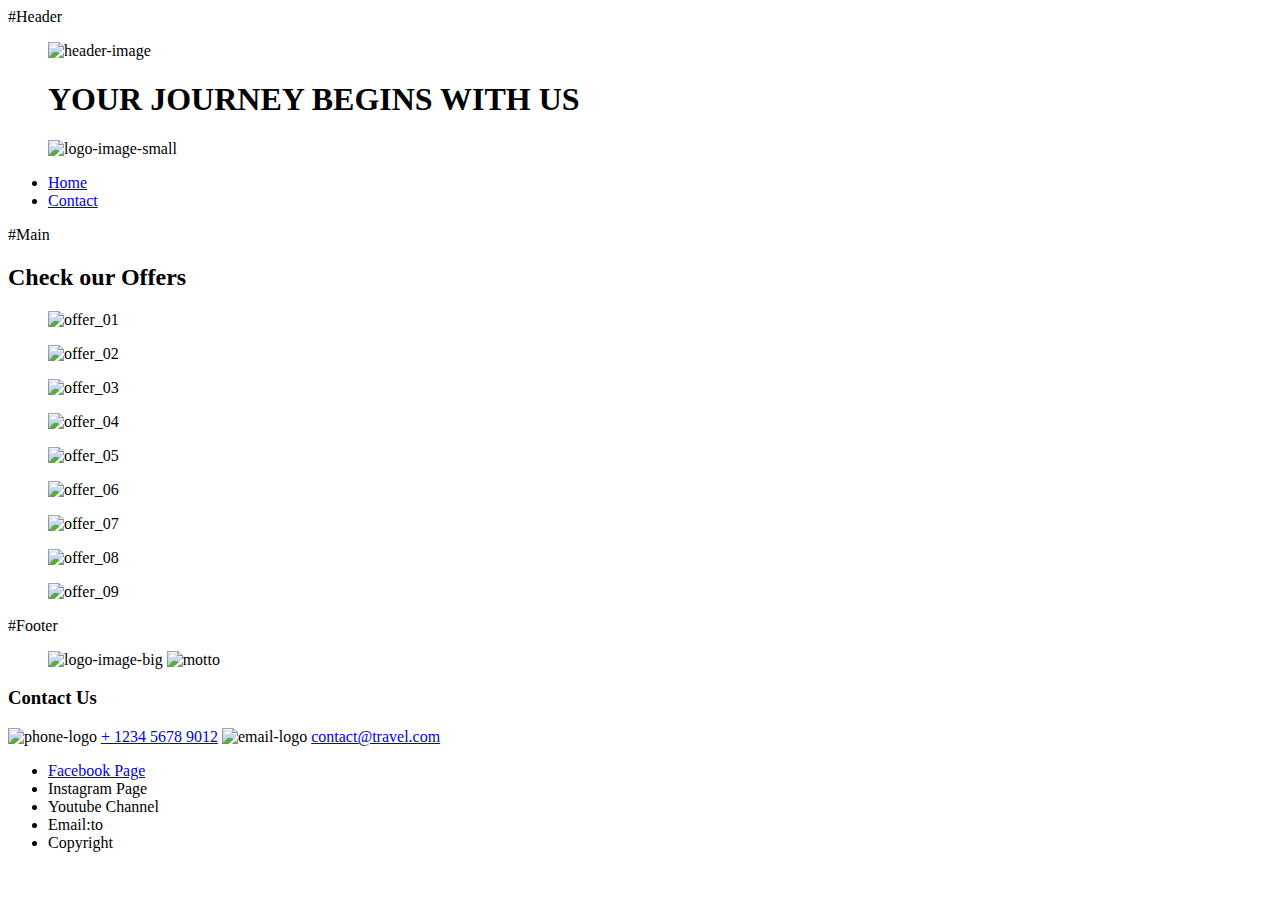
==== index.html @ ed74f6ee "add basic structure on index.html" ====
<!DOCTYPE html>

<html lang="en">
    <head>
        <meta charset="UTF-8">
        <meta name="viewport" content="width=device-width, initial-scale=1.0">
        <link rel="stylesheet" href="style.css">
        <title>Transylvanian Resorts</title>
    </head>

    <body>
        <header>
            #Header
            <figure>
                <img src="#" alt="header-image">
                <h1>YOUR JOURNEY BEGINS WITH US</h1>
            </figure>

            <nav>
                <figure>
                    <img src="#" alt="logo-image-small">
                </figure>
                <ul>
                    <li><a href="#">Home</a></li>
                    <li><a href="#">Contact</a></li>
                </ul>
            </nav>
        </header>

        <main>
            #Main
            <section>
                <h2>Check our Offers</h2>
                <figure>
                    <img src="#" alt="offer_01">
                </figure>
                <figure>
                    <img src="#" alt="offer_02">
                </figure>
                <figure>
                    <img src="#" alt="offer_03">
                </figure>
                <figure>
                    <img src="#" alt="offer_04">
                </figure>
                <figure>
                    <img src="#" alt="offer_05">
                </figure>
                <figure>
                    <img src="#" alt="offer_06">
                </figure>
                <figure>
                    <img src="#" alt="offer_07">
                </figure>
                <figure>
                    <img src="#" alt="offer_08">
                </figure>
                <figure>
                    <img src="#" alt="offer_09">
                </figure>
            </section>
        </main>

        <footer>
            #Footer
            <section>
                <figure>
                    <img src="#" alt="logo-image-big">
                    <img src="#" alt="motto">
                </figure>
            </section>

            <section>
                <h3>Contact Us</h3>
                <img src="#" alt="phone-logo">
                <a href="tel:+123456789012">+ 1234 5678 9012</a>
                <img src="#" alt="email-logo">
                <a href="mailto:contact@travel.com">contact@travel.com</a>
            </section>

            <section>
                <nav>
                    <ul>
                        <li><a href="#">Facebook Page</a></li>
                        <li>Instagram Page</li>
                        <li>Youtube Channel</li>
                        <li>Email:to</li>
                        <li>Copyright</li>
                    </ul>
                </nav>
            </section>
        </footer>
    </body>
</html>
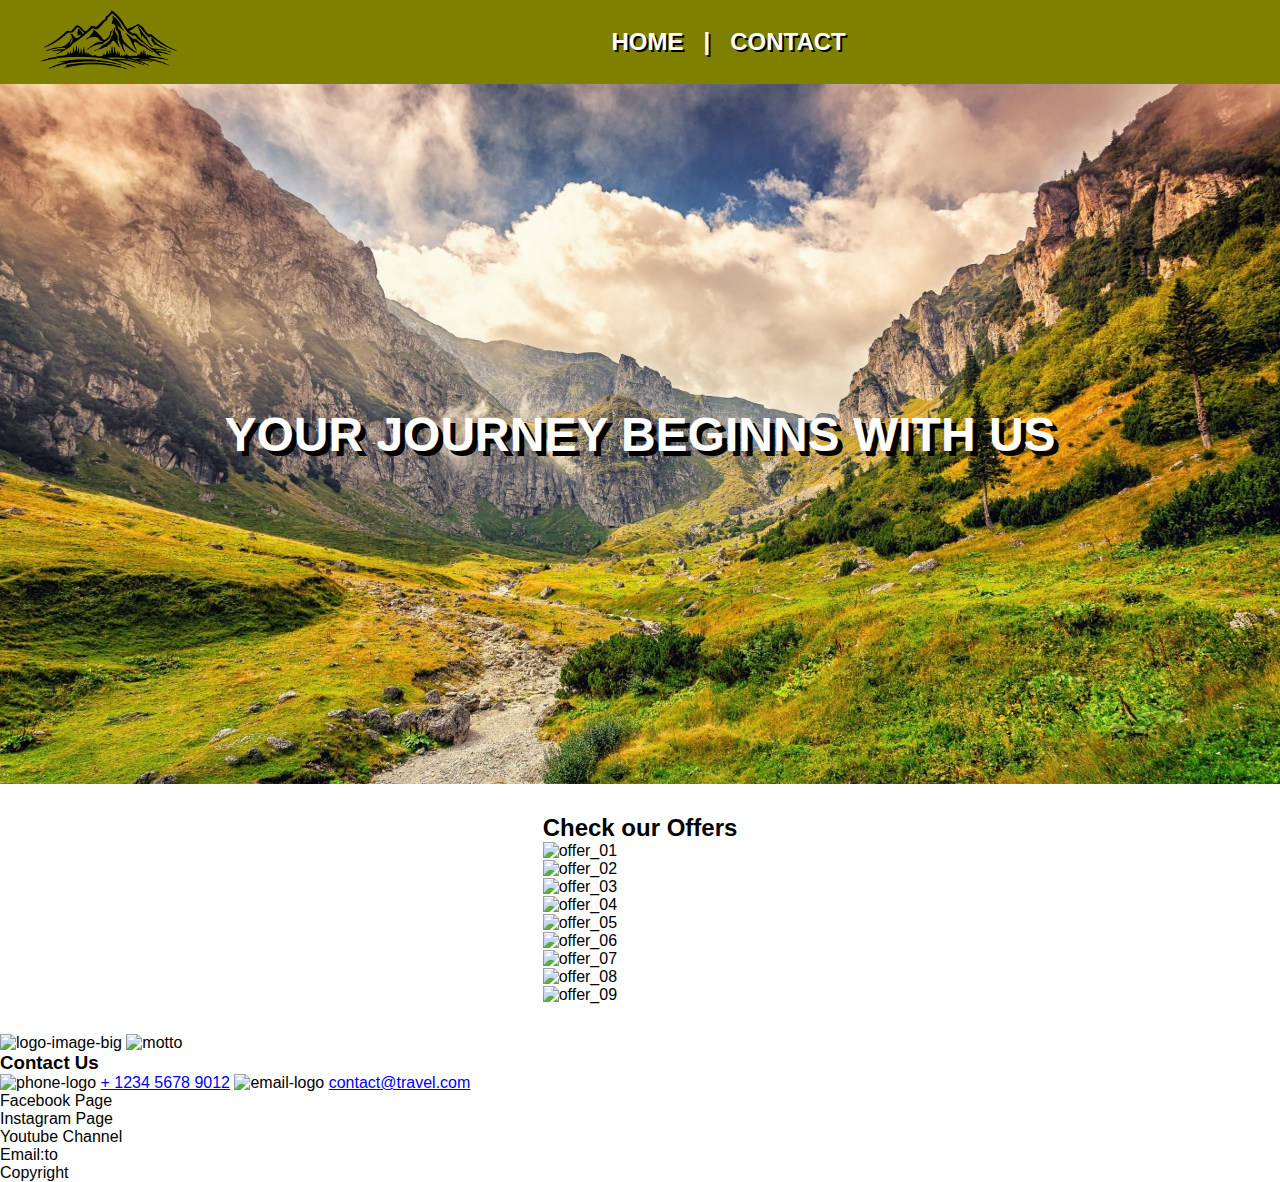
==== commit 7dca9b58: "Add styling for Header (Logo + Navbar + Cover)" ====
--- a/index.html
+++ b/index.html
@@ -9,26 +9,23 @@
     </head>
 
     <body>
-        <header>
-            #Header
-            <figure>
-                <img src="#" alt="header-image">
-                <h1>YOUR JOURNEY BEGINS WITH US</h1>
-            </figure>
-
-            <nav>
-                <figure>
-                    <img src="#" alt="logo-image-small">
+        <header class="main-header">
+            <nav class="main-nav">
+                <figure class="nav-logo">
+                    <a href="#"><img src="images/logo.png" alt="logo-image-small" class="logo" href="#"></a>
                 </figure>
                 <ul>
                     <li><a href="#">Home</a></li>
+                    <li><a>|</a></li>
                     <li><a href="#">Contact</a></li>
                 </ul>
             </nav>
+            <figure class="cover">
+                <h1 class="motto">Your Journey Beginns with Us</h1>
+            </figure>
         </header>
 
         <main>
-            #Main
             <section>
                 <h2>Check our Offers</h2>
                 <figure>
@@ -62,7 +59,6 @@
         </main>
 
         <footer>
-            #Footer
             <section>
                 <figure>
                     <img src="#" alt="logo-image-big">
@@ -81,7 +77,7 @@
             <section>
                 <nav>
                     <ul>
-                        <li><a href="#">Facebook Page</a></li>
+                        <li>Facebook Page</li>
                         <li>Instagram Page</li>
                         <li>Youtube Channel</li>
                         <li>Email:to</li>
--- a/style.css
+++ b/style.css
@@ -0,0 +1,124 @@
+/* General */
+* {
+    margin: 0;
+    padding: 0;
+    list-style: none;
+    font-family: sans-serif;
+    /* border: 1px solid black;*/
+}
+
+li {
+    list-style: none;
+}
+
+/* Images are now responsive */
+ img {
+	max-width: 100%;
+	height: auto;
+}
+
+/* Header */
+.main-header {
+	display: flex;
+	flex-direction: column;
+	align-content: space-around;
+}
+
+/* Header -> Logo */
+.nav-logo {
+	display: flex;
+	justify-content: flex-start;
+}
+
+.logo {
+	width: 180px;
+	height: 60px;
+}
+
+/* Header -> Nav */
+.main-nav {
+	display: flex;
+	flex-direction: row;
+	justify-content: space-around;
+	align-items: center;
+	flex-wrap: wrap;
+	background-color: olive;
+}
+
+.main-nav ul {
+	display: flex;
+	order: 1;
+	width: 100%;
+	justify-content: center;
+	margin-top: 10px;
+}
+
+.main-nav ul li {
+	margin-left: 10px;
+	margin-right: 10px;
+}
+
+.main-nav ul li a {
+	color: white;
+	text-transform: uppercase;
+	text-decoration: none;
+	font-weight: bold;
+	font-size: 1.5em;
+	text-shadow: 2px 2px black;
+}
+
+/* Header -> Cover Photo with Motto */
+.cover {
+	display: flex;
+	justify-content: center;
+	align-items: center;
+	width: 100%;
+	height: 700px;
+	background-image: url('images/cover.jpg');
+	background-size: cover;
+}
+
+.cover .motto {
+	width: 100%;
+	color: white;
+	text-transform: uppercase;
+	text-decoration: none;
+	font-weight: bold;
+	font-size: 3em;
+	text-shadow: 5px 5px black;
+	text-align: center;
+}
+
+/* Media Screen Header */
+
+@media screen and (min-width: 550px) {
+	.main-nav ul {
+	  width: 100%;
+	  margin-top: 0;
+	}
+
+	.logo {
+		width: auto;
+	}
+
+	.nav-logo {
+		margin-top: 10px;
+		margin-bottom: 10px;
+		margin-left: 40px;
+	}
+
+	.main-nav {
+		justify-content: space-between;
+		flex-wrap: nowrap;
+	}
+}
+
+/* Main */
+main {
+    margin: 30px auto;
+    padding: 0px 40px;
+    max-width: 900px;
+    display: flex;
+    flex-wrap: wrap;
+    justify-content: center;
+}
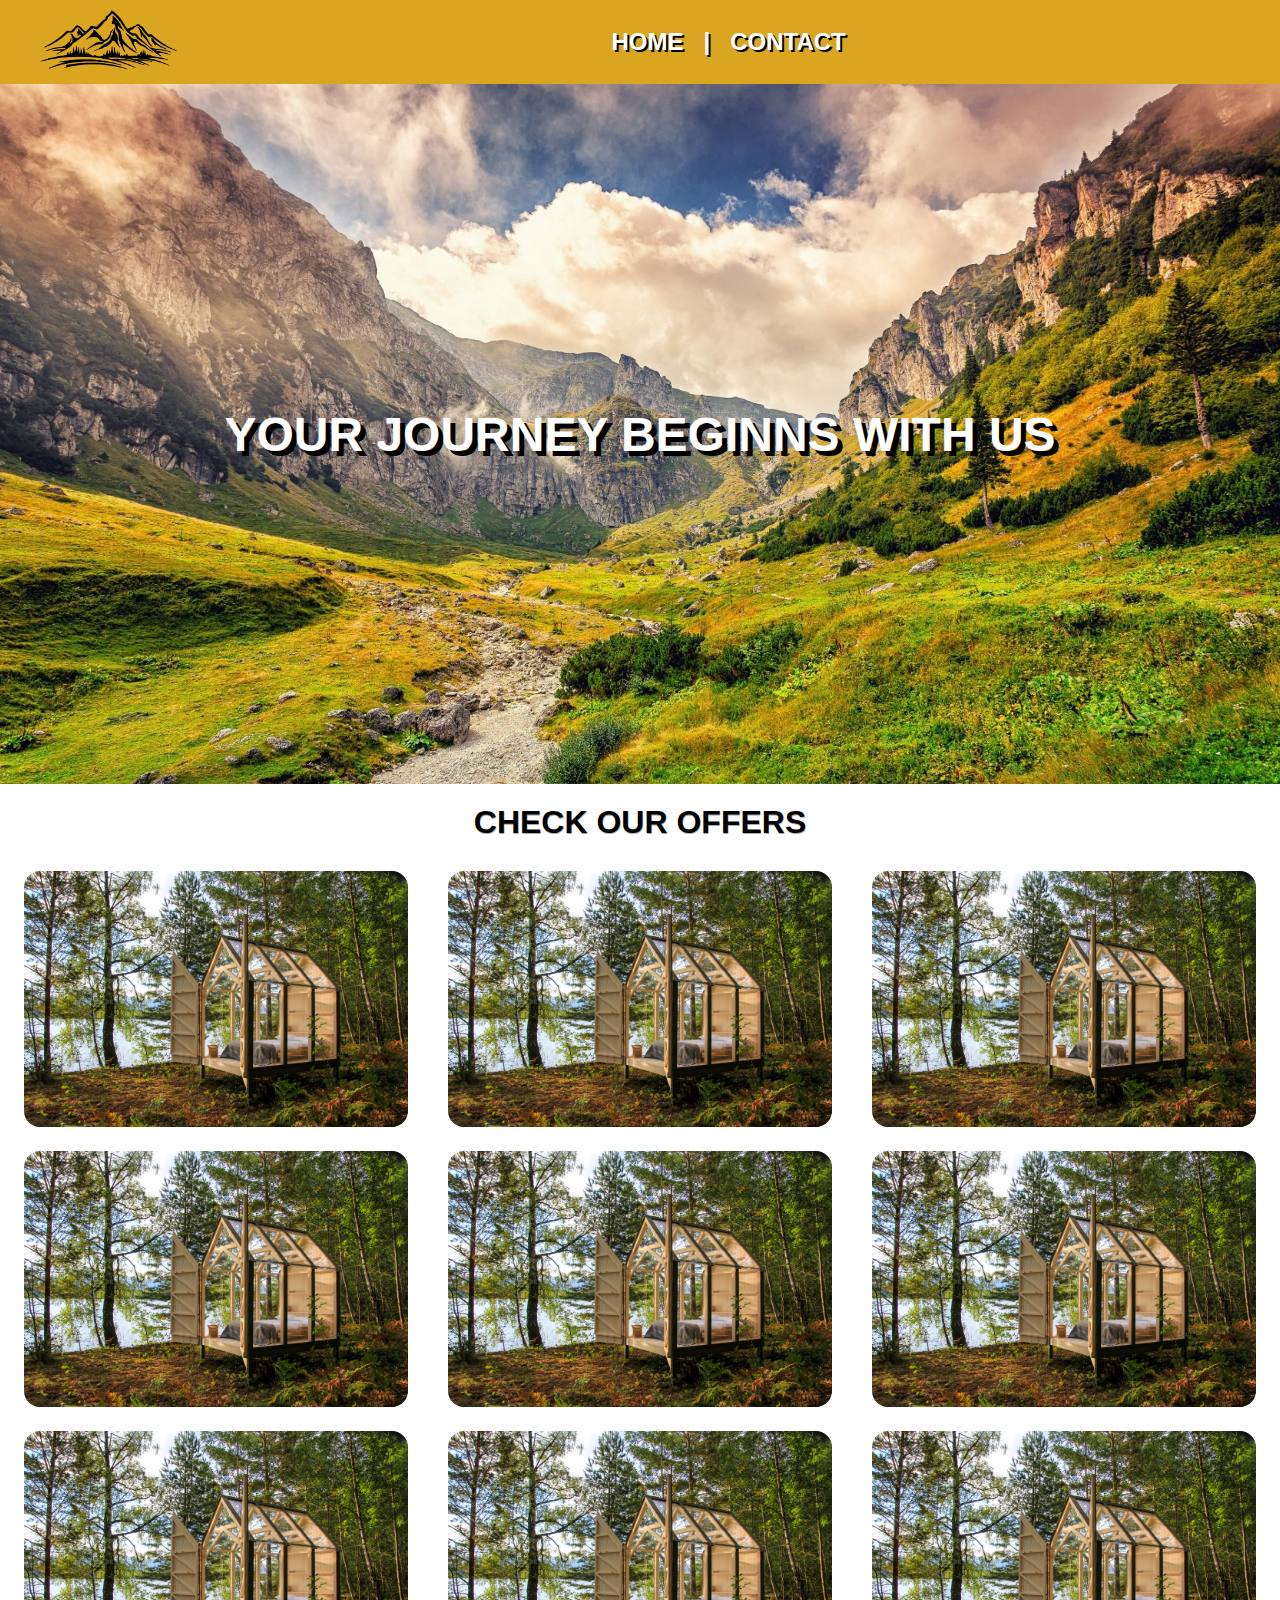
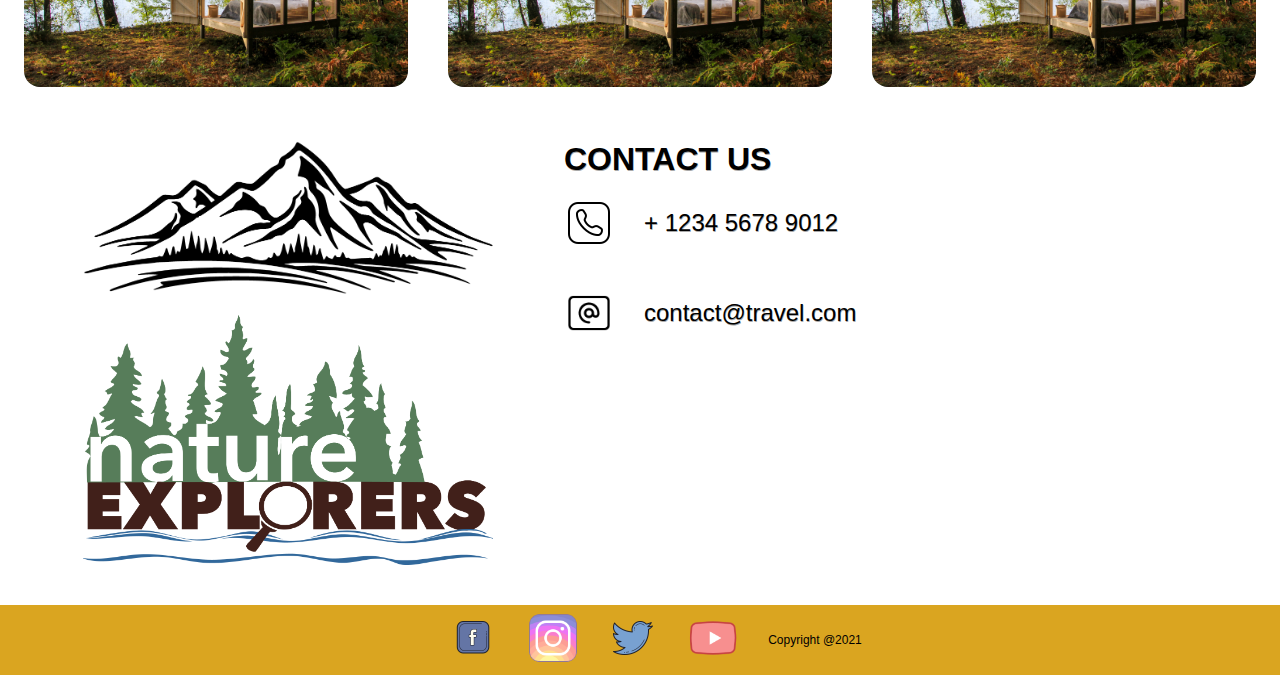
==== commit 3ba5764f: "Add responsive layout for Main + Footer" ====
--- a/index.html
+++ b/index.html
@@ -25,66 +25,67 @@
             </figure>
         </header>
 
-        <main>
-            <section>
-                <h2>Check our Offers</h2>
+        <main class="main-content">
+            <h2>Check our Offers</h2>
+            <section class="main-offers">
                 <figure>
-                    <img src="#" alt="offer_01">
+                    <a href="#"><img src="images/cabin1.jpg" alt="offer_01"></a>
                 </figure>
                 <figure>
-                    <img src="#" alt="offer_02">
+                    <a href="#"><img src="images/cabin1.jpg" alt="offer_02"></a>
                 </figure>
                 <figure>
-                    <img src="#" alt="offer_03">
+                    <a href="#"><img src="images/cabin1.jpg" alt="offer_03"></a>
                 </figure>
                 <figure>
-                    <img src="#" alt="offer_04">
+                    <a href="#"><img src="images/cabin1.jpg" alt="offer_04"></a>
                 </figure>
                 <figure>
-                    <img src="#" alt="offer_05">
+                    <a href="#"><img src="images/cabin1.jpg" alt="offer_05"></a>
                 </figure>
                 <figure>
-                    <img src="#" alt="offer_06">
+                    <a href="#"><img src="images/cabin1.jpg" alt="offer_06"></a>
                 </figure>
                 <figure>
-                    <img src="#" alt="offer_07">
+                    <a href="#"><img src="images/cabin1.jpg" alt="offer_07"></a>
                 </figure>
                 <figure>
-                    <img src="#" alt="offer_08">
+                    <a href="#"><img src="images/cabin1.jpg" alt="offer_08"></a>
                 </figure>
                 <figure>
-                    <img src="#" alt="offer_09">
+                    <a href="#"><img src="images/cabin1.jpg" alt="offer_09"></a>
                 </figure>
             </section>
         </main>
 
-        <footer>
-            <section>
-                <figure>
-                    <img src="#" alt="logo-image-big">
-                    <img src="#" alt="motto">
-                </figure>
+        <footer class="main-footer">
+            <section class="footer-upper-part">
+                <section class="main-logo-motto">
+                    <img src="images/logo.png" alt="logo-image-big">
+                    <img src="images/motto.png" alt="motto">
+                </section>
+
+                <section class="contact-us">
+                    <h2>Contact Us</h2>
+                    <section class="contact-item">
+                        <img src="images/icon-phone.png" alt="phone-logo">
+                        <a href="tel:+123456789012">+ 1234 5678 9012</a>
+                    </section>
+                    <section class="contact-item">
+                        <img src="images/icon-email.png" alt="email-logo" width="50px" height="50px">
+                        <a href="mailto:contact@travel.com">contact@travel.com</a>
+                    </section>
+                </section>
             </section>
-
-            <section>
-                <h3>Contact Us</h3>
-                <img src="#" alt="phone-logo">
-                <a href="tel:+123456789012">+ 1234 5678 9012</a>
-                <img src="#" alt="email-logo">
-                <a href="mailto:contact@travel.com">contact@travel.com</a>
-            </section>
-
-            <section>
-                <nav>
-                    <ul>
-                        <li>Facebook Page</li>
-                        <li>Instagram Page</li>
-                        <li>Youtube Channel</li>
-                        <li>Email:to</li>
-                        <li>Copyright</li>
-                    </ul>
-                </nav>
-            </section>
+            <nav class="footer-nav">
+                <ul>
+                    <li><a href="#"><img src="images/icon-facebook.png" alt="facebook-logo" width="50px" height="50px"></a></li>
+                    <li><a href="#"><img src="images/icon-instagram.png" alt="instagram-logo" width="50px" height="50px"></a></li>
+                    <li><a href="#"><img src="images/icon-twitter.png" alt="twitter-logo" width="50px" height="50px"></a></li>
+                    <li><a href="#"><img src="images/icon-youtube.png" alt="youtube-logo" width="50px" height="50px"></a></li>
+                    <li id="copyright">Copyright @2021</li>
+                </ul>
+            </nav>
         </footer>
     </body>
 </html>--- a/style.css
+++ b/style.css
@@ -42,7 +42,7 @@
 	justify-content: space-around;
 	align-items: center;
 	flex-wrap: wrap;
-	background-color: olive;
+	background-color: goldenrod;
 }
 
 .main-nav ul {
@@ -51,6 +51,7 @@
 	width: 100%;
 	justify-content: center;
 	margin-top: 10px;
+	margin-bottom: 10px;
 }
 
 .main-nav ul li {
@@ -89,12 +90,13 @@
 	text-align: center;
 }
 
-/* Media Screen Header */
+/* Header Media Screen */
 
 @media screen and (min-width: 550px) {
 	.main-nav ul {
 	  width: 100%;
-	  margin-top: 0;
+	  margin-top: 0px;
+	  margin-bottom: 0px;
 	}
 
 	.logo {
@@ -114,11 +116,213 @@
 }
 
 /* Main */
-main {
-    margin: 30px auto;
-    padding: 0px 40px;
-    max-width: 900px;
+.main-content {
     display: flex;
-    flex-wrap: wrap;
+    /*flex-wrap: wrap;*/
     justify-content: center;
-}
+	flex-direction: column;
+}
+
+.main-content h2 {
+	text-align: center;
+	margin: 20px auto;
+	font-size: 2em;
+	text-transform: uppercase;
+	text-shadow: 0.5px 1px darkgrey;
+}
+
+.main-offers {
+	display: flex;
+	justify-content: center;
+	flex-direction: column;
+	flex-wrap: wrap;
+	width: 100%;
+}
+
+.main-offers figure {
+	width: 100%;
+	margin-top: 10px;
+}
+
+.main-offers figure a img {
+	width: 100%;
+	border-radius: 0.3em;
+}
+
+/* Main Media Screen */
+
+@media screen and (min-width: 800px) {
+	.main-offers {
+		display: flex;
+		justify-content: center;
+		flex-direction: row;
+		flex-wrap: wrap;
+		width: 100%;
+	}
+
+	.main-offers figure {
+		min-width: 30%;
+		width: 30%;
+		margin: 10px 20px 10px;
+	}
+
+	.main-offers figure a img {
+		width: 100%;
+		border-radius: 1em;
+	}
+}
+
+/* Footer */
+
+.main-footer {
+	display: flex;
+	justify-content: flex-start;
+	flex-direction: column;
+	width: 100%;
+	flex-wrap: wrap;
+}
+
+/* Footer -> Upper Part*/
+.footer-upper-part {
+	display: flex;
+	flex-direction: column;
+	justify-content: center;
+	align-items: center;
+	width: 100%;
+}
+
+.main-logo-motto {
+	display: flex;
+	flex-direction: column;
+	justify-content: center;
+	width: 70%;
+	margin-top: 20px;
+	margin-bottom: 20px;
+}
+
+.main-logo-motto img {
+	margin-top: 20px;
+}
+
+.contact-us {
+	display: flex;
+	flex-direction: column;
+	width: 70%;
+	text-align: center;
+}
+
+.contact-us h2 {
+	text-align: center;
+	margin: 20px auto;
+	font-size: 2em;
+	text-transform: uppercase;
+	text-shadow: 0.5px 1px darkgrey;
+}
+
+.contact-item {
+	display: flex;
+	flex-direction: row;
+	justify-content: flex-start;
+	align-items: center;
+	margin-bottom: 20px;
+	margin-left: 12%;
+}
+
+.contact-item a {
+	color: black;
+	text-align: center;
+	font-size: 1em;
+	text-shadow: 0.5px 1px darkgrey;
+	text-decoration: none;
+	margin-left: 10%;
+}
+
+/* Footer -> Navbar*/
+.footer-nav {
+	margin-top: 20px;
+	background-color: goldenrod;
+}
+
+.footer-nav ul {
+	display: flex;
+	flex-direction: column;
+	flex-wrap: wrap;
+	align-items: center;
+	justify-content: center;
+	width: 100%;
+	height: 100%;
+	margin-top: 5px;
+	margin-bottom: 20px;
+	background-color: goldenrod;
+}
+
+#copyright {
+	font-size: 0.75em;
+}
+
+/* Foooter Media Screen */
+
+@media screen and (min-width: 800px) {
+
+	/* Footer -> Upper Part*/
+	.footer-upper-part {
+		flex-direction: row;
+		align-items: flex-start;
+		margin-top: 20px;
+	}
+
+	.main-logo-motto {
+		align-items: center;
+		width: 40%;
+		height: 100%;
+		margin-top: 0px;
+		margin-bottom: 20px;
+		margin-left: 20px;
+	}
+
+	.main-logo-motto img {
+		width: 80%;
+	}
+
+	.contact-us {
+		width: 55%;
+		height: 100%;
+		margin-left: 20px;
+		margin-top: 20px;
+	}
+
+	.contact-us h2 {
+		text-align: left;
+		margin: 0px;
+	}
+
+	.contact-item {
+		margin-top: 20px;
+		margin-left: 0px;
+	}
+
+	.contact-item a {
+		font-size: 1.5em;
+		margin-left: 30px;
+	}
+
+	/* Footer -> NavBar */
+	.footer-nav {
+		height: 70px;
+	}
+
+	.footer-nav ul {
+		flex-direction: row;
+		flex-wrap: wrap;
+		align-items: center;
+		justify-content: center;
+		width: 100%;
+		height: 100%;
+		margin-top: 0px;
+	}
+
+	.footer-nav ul li {
+		margin-top: 0px;
+		margin-left: 30px;
+	}
+}
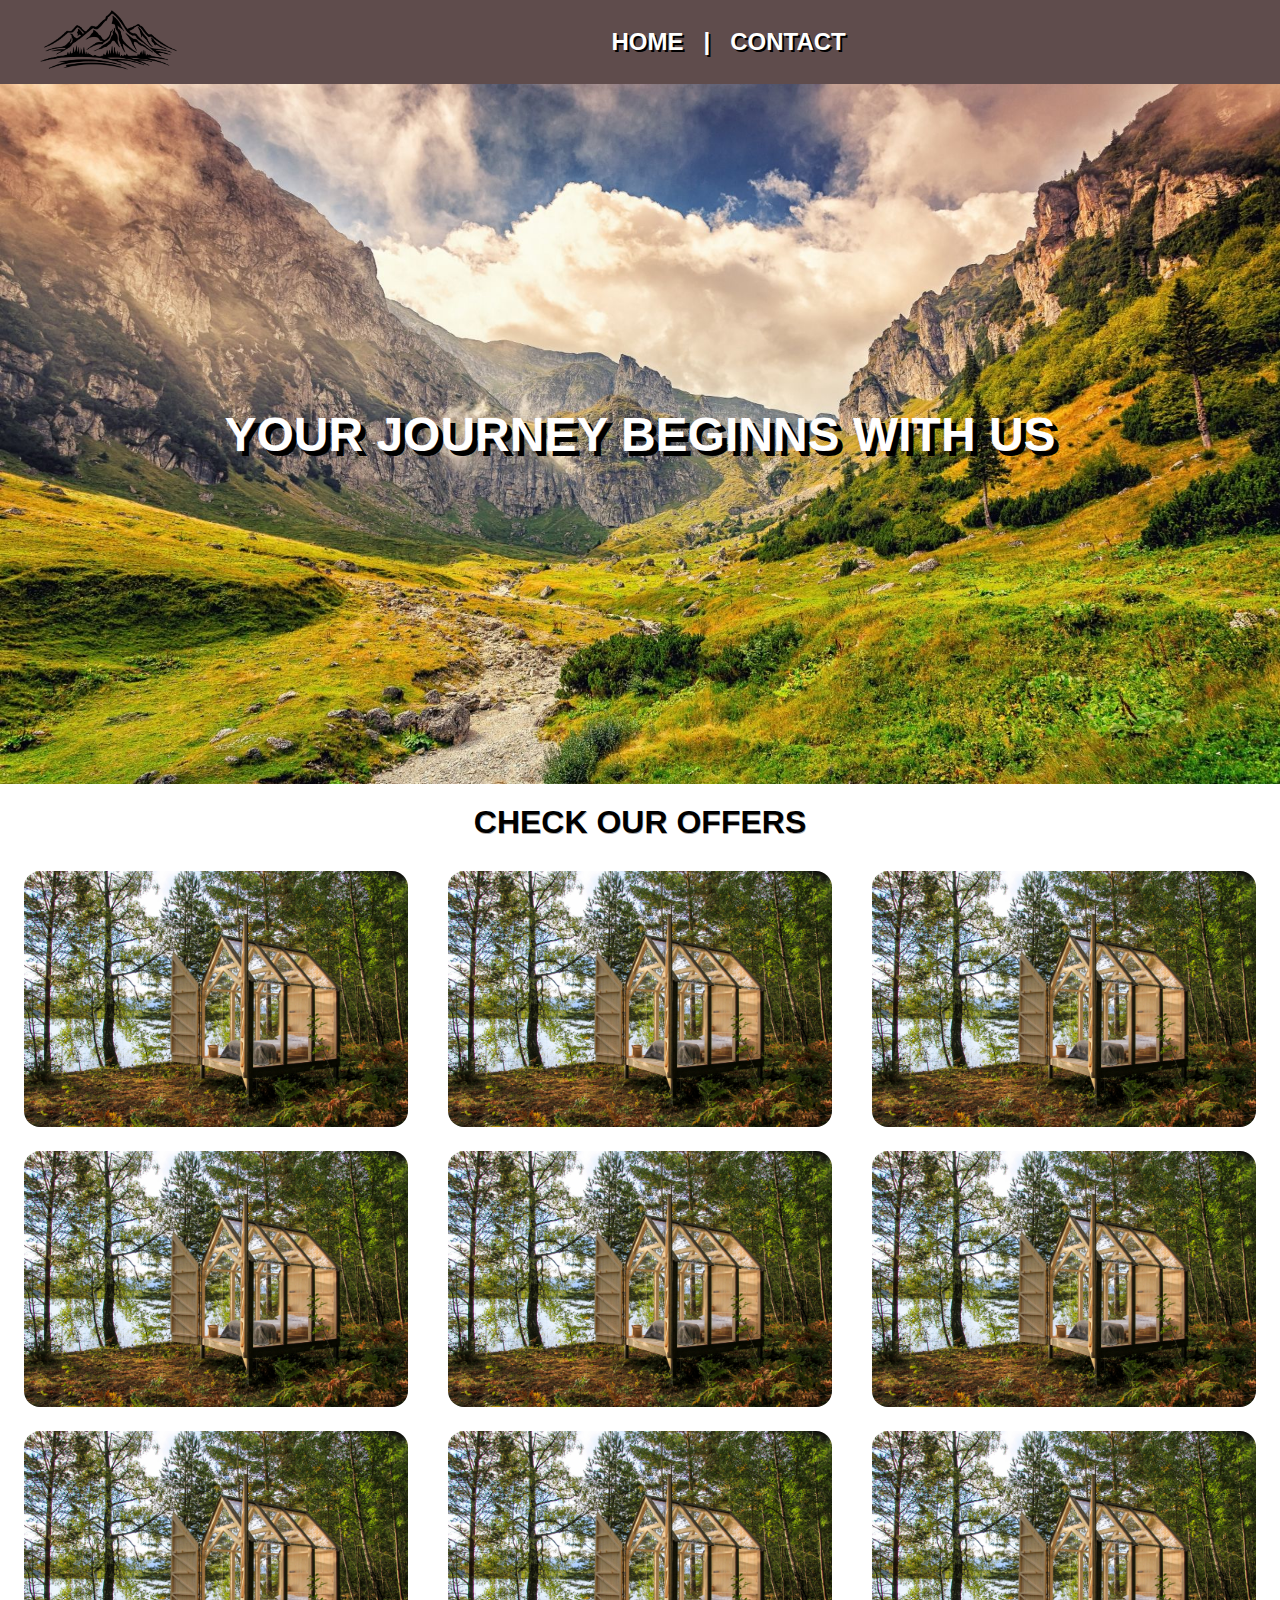
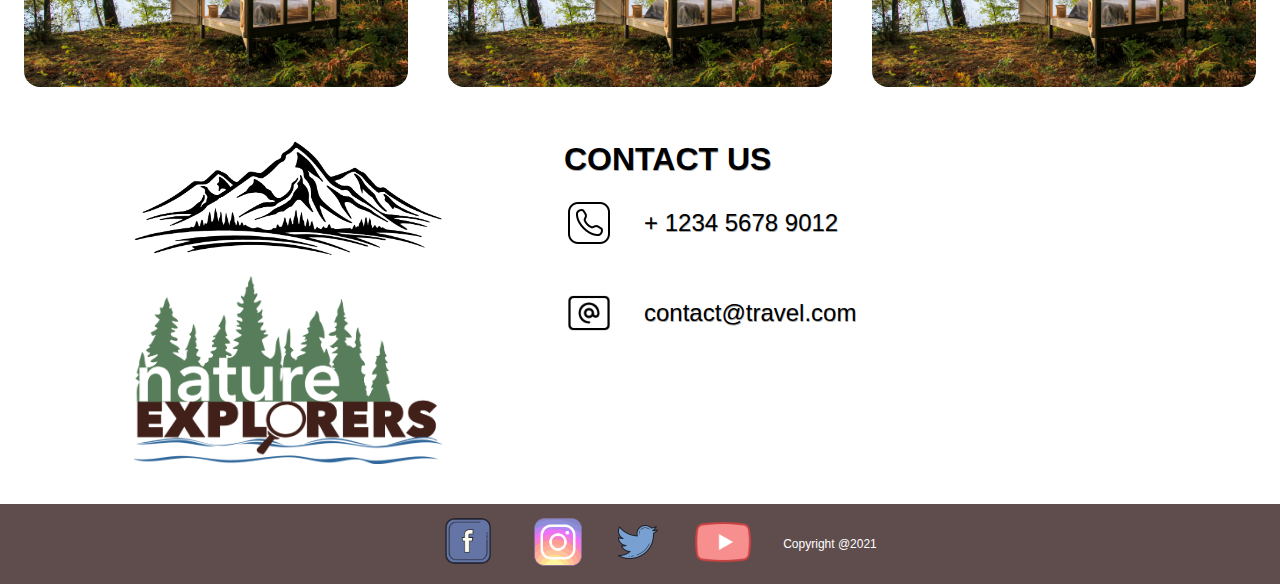
==== commit 0655835b: "Small improvements suggested by Lena" ====
--- a/index.html
+++ b/index.html
@@ -12,7 +12,7 @@
         <header class="main-header">
             <nav class="main-nav">
                 <figure class="nav-logo">
-                    <a href="#"><img src="images/logo.png" alt="logo-image-small" class="logo" href="#"></a>
+                    <a href="#"><img src="images/logo.png" alt="logo-image-small" class="logo"></a>
                 </figure>
                 <ul>
                     <li><a href="#">Home</a></li>
@@ -72,17 +72,17 @@
                         <a href="tel:+123456789012">+ 1234 5678 9012</a>
                     </section>
                     <section class="contact-item">
-                        <img src="images/icon-email.png" alt="email-logo" width="50px" height="50px">
+                        <img src="images/icon-email.png" alt="email-logo" width="50" height="50">
                         <a href="mailto:contact@travel.com">contact@travel.com</a>
                     </section>
                 </section>
             </section>
             <nav class="footer-nav">
                 <ul>
-                    <li><a href="#"><img src="images/icon-facebook.png" alt="facebook-logo" width="50px" height="50px"></a></li>
-                    <li><a href="#"><img src="images/icon-instagram.png" alt="instagram-logo" width="50px" height="50px"></a></li>
-                    <li><a href="#"><img src="images/icon-twitter.png" alt="twitter-logo" width="50px" height="50px"></a></li>
-                    <li><a href="#"><img src="images/icon-youtube.png" alt="youtube-logo" width="50px" height="50px"></a></li>
+                    <li><a href="#"><img src="images/icon-facebook.png" alt="facebook-logo" width="70" height="70"></a></li>
+                    <li><a href="#"><img src="images/icon-instagram.png" alt="instagram-logo" width="50" height="50"></a></li>
+                    <li><a href="#"><img src="images/icon-twitter.png" alt="twitter-logo" width="50" height="50"></a></li>
+                    <li><a href="#"><img src="images/icon-youtube.png" alt="youtube-logo" width="60" height="60"></a></li>
                     <li id="copyright">Copyright @2021</li>
                 </ul>
             </nav>
--- a/style.css
+++ b/style.css
@@ -1,14 +1,26 @@
+/* Variables */
+:root {
+	--main-nav-color: #5f4c4c;
+	--main-shadow-color: darkgrey;
+	--main-text-color-over-pictures: white;
+	--main-shadow-color-over-pictures: black;
+}
+
 /* General */
 * {
     margin: 0;
     padding: 0;
     list-style: none;
     font-family: sans-serif;
-    /* border: 1px solid black;*/
+    /* border: 1px solid black; */
 }
 
 li {
     list-style: none;
+}
+
+a:hover {
+	opacity: 0.7;
 }
 
 /* Images are now responsive */
@@ -42,7 +54,7 @@
 	justify-content: space-around;
 	align-items: center;
 	flex-wrap: wrap;
-	background-color: goldenrod;
+	background-color: var(--main-nav-color);
 }
 
 .main-nav ul {
@@ -60,12 +72,12 @@
 }
 
 .main-nav ul li a {
-	color: white;
+	color: var(--main-text-color-over-pictures);
 	text-transform: uppercase;
 	text-decoration: none;
 	font-weight: bold;
-	font-size: 1.5em;
-	text-shadow: 2px 2px black;
+	font-size: 1.5rem;
+	text-shadow: 2px 2px var(--main-shadow-color-over-pictures);
 }
 
 /* Header -> Cover Photo with Motto */
@@ -81,12 +93,12 @@
 
 .cover .motto {
 	width: 100%;
-	color: white;
+	color: var(--main-text-color-over-pictures);
 	text-transform: uppercase;
 	text-decoration: none;
 	font-weight: bold;
-	font-size: 3em;
-	text-shadow: 5px 5px black;
+	font-size: 3rem;
+	text-shadow: 5px 5px var(--main-shadow-color-over-pictures);
 	text-align: center;
 }
 
@@ -95,8 +107,8 @@
 @media screen and (min-width: 550px) {
 	.main-nav ul {
 	  width: 100%;
-	  margin-top: 0px;
-	  margin-bottom: 0px;
+	  margin-top: 0;
+	  margin-bottom: 0;
 	}
 
 	.logo {
@@ -126,9 +138,9 @@
 .main-content h2 {
 	text-align: center;
 	margin: 20px auto;
-	font-size: 2em;
+	font-size: 2rem;
 	text-transform: uppercase;
-	text-shadow: 0.5px 1px darkgrey;
+	text-shadow: 0.5px 1px var(--main-shadow-color);
 }
 
 .main-offers {
@@ -146,7 +158,7 @@
 
 .main-offers figure a img {
 	width: 100%;
-	border-radius: 0.3em;
+	border-radius: 0.3rem;
 }
 
 /* Main Media Screen */
@@ -168,7 +180,7 @@
 
 	.main-offers figure a img {
 		width: 100%;
-		border-radius: 1em;
+		border-radius: 1rem;
 	}
 }
 
@@ -214,9 +226,9 @@
 .contact-us h2 {
 	text-align: center;
 	margin: 20px auto;
-	font-size: 2em;
+	font-size: 2rem;
 	text-transform: uppercase;
-	text-shadow: 0.5px 1px darkgrey;
+	text-shadow: 0.5px 1px var(--main-shadow-color);
 }
 
 .contact-item {
@@ -231,8 +243,8 @@
 .contact-item a {
 	color: black;
 	text-align: center;
-	font-size: 1em;
-	text-shadow: 0.5px 1px darkgrey;
+	font-size: 1rem;
+	text-shadow: 0.5px 1px var(--main-shadow-color);
 	text-decoration: none;
 	margin-left: 10%;
 }
@@ -240,7 +252,7 @@
 /* Footer -> Navbar*/
 .footer-nav {
 	margin-top: 20px;
-	background-color: goldenrod;
+	background-color: var(--main-nav-color);
 }
 
 .footer-nav ul {
@@ -252,12 +264,12 @@
 	width: 100%;
 	height: 100%;
 	margin-top: 5px;
-	margin-bottom: 20px;
-	background-color: goldenrod;
+	margin-bottom: 10px;
 }
 
 #copyright {
-	font-size: 0.75em;
+	font-size: 0.75rem;
+	color: var(--main-text-color-over-pictures);
 }
 
 /* Foooter Media Screen */
@@ -275,13 +287,13 @@
 		align-items: center;
 		width: 40%;
 		height: 100%;
-		margin-top: 0px;
+		margin-top: 0;
 		margin-bottom: 20px;
 		margin-left: 20px;
 	}
 
 	.main-logo-motto img {
-		width: 80%;
+		width: 60%;
 	}
 
 	.contact-us {
@@ -293,22 +305,22 @@
 
 	.contact-us h2 {
 		text-align: left;
-		margin: 0px;
+		margin: 0;
 	}
 
 	.contact-item {
 		margin-top: 20px;
-		margin-left: 0px;
+		margin-left: 0;
 	}
 
 	.contact-item a {
-		font-size: 1.5em;
+		font-size: 1.5rem;
 		margin-left: 30px;
 	}
 
 	/* Footer -> NavBar */
 	.footer-nav {
-		height: 70px;
+		height: 80px;
 	}
 
 	.footer-nav ul {
@@ -318,11 +330,11 @@
 		justify-content: center;
 		width: 100%;
 		height: 100%;
-		margin-top: 0px;
+		margin-top: 0;
 	}
 
 	.footer-nav ul li {
-		margin-top: 0px;
+		margin-top: 0;
 		margin-left: 30px;
 	}
 }
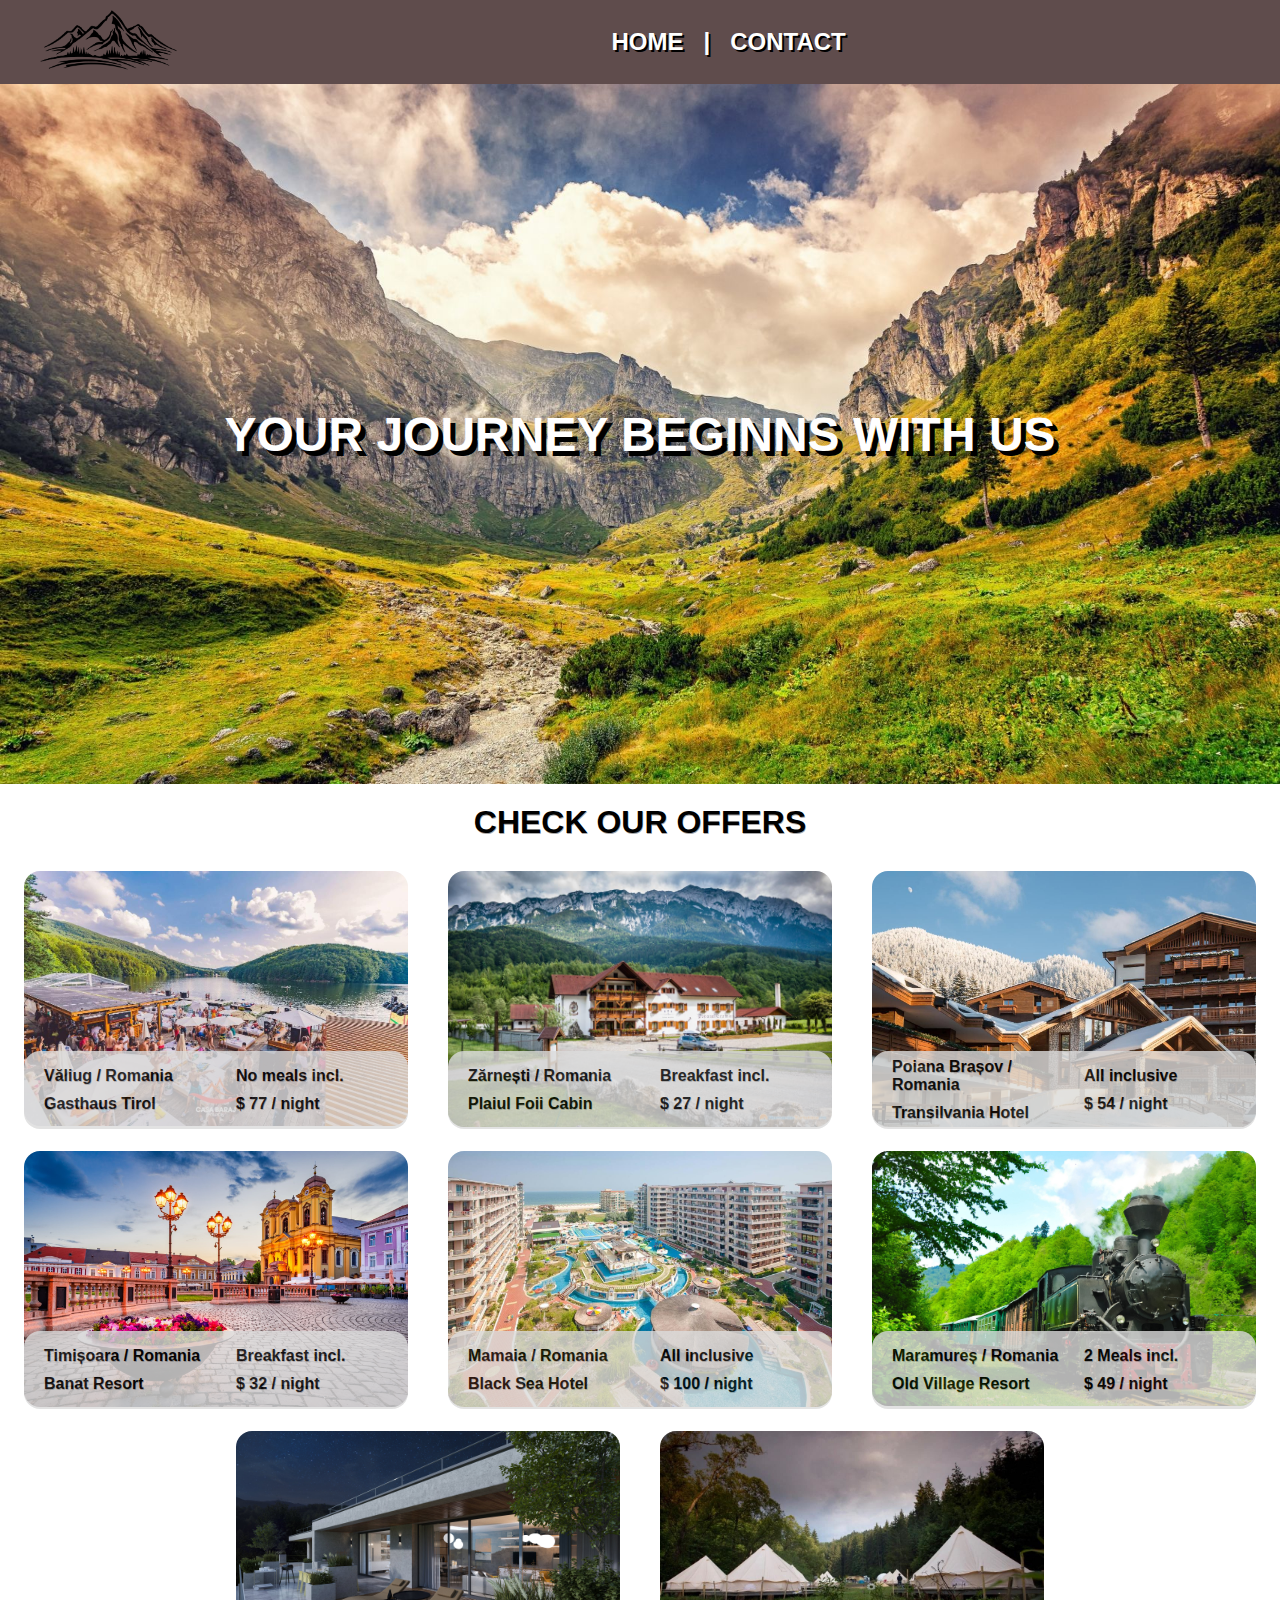
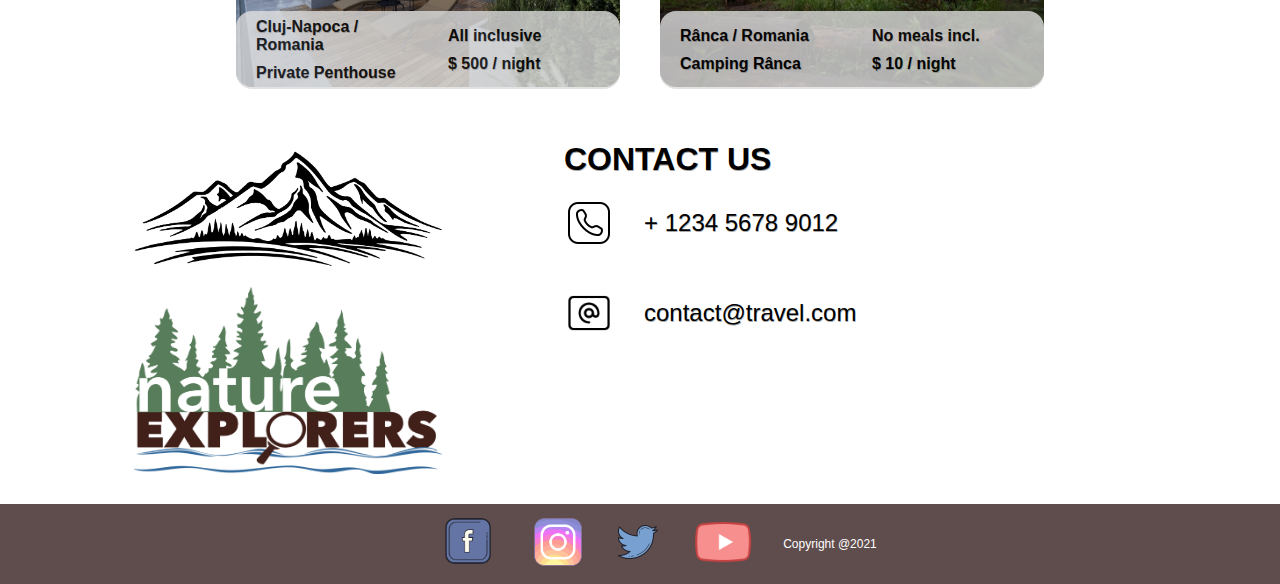
==== commit 6ccdb9de: "last commit" ====
--- a/index.html
+++ b/index.html
@@ -2,8 +2,8 @@
 
 <html lang="en">
     <head>
-        <meta charset="UTF-8">
-        <meta name="viewport" content="width=device-width, initial-scale=1.0">
+        <meta http-equiv="Content-Type" content="text/html;charset=UTF-8" />
+        <meta name="viewport" content="width=device-width, initial-scale=1.0" />
         <link rel="stylesheet" href="style.css">
         <title>Transylvanian Resorts</title>
     </head>
@@ -15,9 +15,9 @@
                     <a href="#"><img src="images/logo.png" alt="logo-image-small" class="logo"></a>
                 </figure>
                 <ul>
-                    <li><a href="#">Home</a></li>
+                    <li><a href="index.html">Home</a></li>
                     <li><a>|</a></li>
-                    <li><a href="#">Contact</a></li>
+                    <li><a href="contact.html">Contact</a></li>
                 </ul>
             </nav>
             <figure class="cover">
@@ -28,32 +28,125 @@
         <main class="main-content">
             <h2>Check our Offers</h2>
             <section class="main-offers">
-                <figure>
-                    <a href="#"><img src="images/cabin1.jpg" alt="offer_01"></a>
+                <figure class="offer-container">
+                    <a href="offer.html">
+                        <img src="images/offer1.jpg" alt="offer_01">
+                        <div class="offer-container-box">
+                            <div class="offer-box-column">
+                                <strong>Văliug / Romania</strong>
+                                <strong>Gasthaus Tirol</strong>
+                            </div>
+                            <div class="offer-box-column">
+                                <strong>No meals incl.</strong>
+                                <strong>$ 77 / night</strong>
+                            </div>
+                        </div>
+                    </a>
                 </figure>
-                <figure>
-                    <a href="#"><img src="images/cabin1.jpg" alt="offer_02"></a>
+                <figure class="offer-container">
+                    <a href="offer.html">
+                        <img src="images/offer2.jpg" alt="offer_01">
+                        <div class="offer-container-box">
+                            <div class="offer-box-column">
+                                <strong>Zărnești / Romania</strong>
+                                <strong>Plaiul Foii Cabin</strong>
+                            </div>
+                            <div class="offer-box-column">
+                                <strong>Breakfast incl.</strong>
+                                <strong>$ 27 / night</strong>
+                            </div>
+                        </div>
+                    </a>
                 </figure>
-                <figure>
-                    <a href="#"><img src="images/cabin1.jpg" alt="offer_03"></a>
+                <figure class="offer-container">
+                    <a href="offer.html">
+                        <img src="images/offer3.jpg" alt="offer_01">
+                        <div class="offer-container-box">
+                            <div class="offer-box-column">
+                                <strong>Poiana Brașov / Romania</strong>
+                                <strong>Transilvania Hotel</strong>
+                            </div>
+                            <div class="offer-box-column">
+                                <strong>All inclusive</strong>
+                                <strong>$ 54 / night</strong>
+                            </div>
+                        </div>
+                    </a>
                 </figure>
-                <figure>
-                    <a href="#"><img src="images/cabin1.jpg" alt="offer_04"></a>
+                <figure class="offer-container">
+                    <a href="offer.html">
+                        <img src="images/offer4.jpg" alt="offer_01">
+                        <div class="offer-container-box">
+                            <div class="offer-box-column">
+                                <strong>Timișoara / Romania</strong>
+                                <strong>Banat Resort</strong>
+                            </div>
+                            <div class="offer-box-column">
+                                <strong>Breakfast incl.</strong>
+                                <strong>$ 32 / night</strong>
+                            </div>
+                        </div>
+                    </a>
                 </figure>
-                <figure>
-                    <a href="#"><img src="images/cabin1.jpg" alt="offer_05"></a>
+                <figure class="offer-container">
+                    <a href="offer.html">
+                        <img src="images/offer5.jpg" alt="offer_01">
+                        <div class="offer-container-box">
+                            <div class="offer-box-column">
+                                <strong>Mamaia / Romania</strong>
+                                <strong>Black Sea Hotel</strong>
+                            </div>
+                            <div class="offer-box-column">
+                                <strong>All inclusive</strong>
+                                <strong>$ 100 / night</strong>
+                            </div>
+                        </div>
+                    </a>
                 </figure>
-                <figure>
-                    <a href="#"><img src="images/cabin1.jpg" alt="offer_06"></a>
+                <figure class="offer-container">
+                    <a href="offer.html">
+                        <img src="images/offer6.jpg" alt="offer_01">
+                        <div class="offer-container-box">
+                            <div class="offer-box-column">
+                                <strong>Maramureș / Romania</strong>
+                                <strong>Old Village Resort</strong>
+                            </div>
+                            <div class="offer-box-column">
+                                <strong>2 Meals incl.</strong>
+                                <strong>$ 49 / night</strong>
+                            </div>
+                        </div>
+                    </a>
                 </figure>
-                <figure>
-                    <a href="#"><img src="images/cabin1.jpg" alt="offer_07"></a>
+                <figure class="offer-container">
+                    <a href="offer.html">
+                        <img src="images/offer7.jpg" alt="offer_01">
+                        <div class="offer-container-box">
+                            <div class="offer-box-column">
+                                <strong>Cluj-Napoca / Romania</strong>
+                                <strong>Private Penthouse</strong>
+                            </div>
+                            <div class="offer-box-column">
+                                <strong>All inclusive</strong>
+                                <strong>$ 500 / night</strong>
+                            </div>
+                        </div>
+                    </a>
                 </figure>
-                <figure>
-                    <a href="#"><img src="images/cabin1.jpg" alt="offer_08"></a>
-                </figure>
-                <figure>
-                    <a href="#"><img src="images/cabin1.jpg" alt="offer_09"></a>
+                <figure class="offer-container">
+                    <a href="offer.html">
+                        <img src="images/offer8.jpg" alt="offer_01">
+                        <div class="offer-container-box">
+                            <div class="offer-box-column">
+                                <strong>Rânca / Romania</strong>
+                                <strong>Camping Rânca</strong>
+                            </div>
+                            <div class="offer-box-column">
+                                <strong>No meals incl.</strong>
+                                <strong>$ 10 / night</strong>
+                            </div>
+                        </div>
+                    </a>
                 </figure>
             </section>
         </main>
--- a/style.css
+++ b/style.css
@@ -29,6 +29,17 @@
 	height: auto;
 }
 
+/* Make the page to fullfill the entire height space */
+html,
+body {
+    height: 100%;
+}
+
+body {
+	display: flex;
+	flex-direction: column;
+}
+
 /* Header */
 .main-header {
 	display: flex;
@@ -159,11 +170,46 @@
 .main-offers figure a img {
 	width: 100%;
 	border-radius: 0.3rem;
+	text-decoration: none;
+}
+
+.offer-container {
+	position: relative;
+}
+
+.offer-container-box {
+	display: flex;
+	flex-direction: row;
+	position: absolute;
+	width: 100%;
+	min-height: 30%;
+	border-radius: 0.3rem;
+	background-color: gainsboro;
+	opacity: 0.8;
+	bottom: 0.85%;
+	justify-content: space-around;
+	align-items: center;
+}
+
+.offer-box-column {
+	display: flex;
+	flex-direction: column;
+	flex-wrap: nowrap;
+	width: 50%;
+	margin-left: 15px;
+}
+
+.offer-box-column strong {
+	margin: 5px 5px 5px 5px;
+	color: black;
+	font-size: 1rem;
+	text-shadow: 0.5px 1px var(--main-shadow-color);
+	text-decoration: none;
 }
 
 /* Main Media Screen */
 
-@media screen and (min-width: 800px) {
+@media screen and (min-width: 900px) {
 	.main-offers {
 		display: flex;
 		justify-content: center;
@@ -182,6 +228,10 @@
 		width: 100%;
 		border-radius: 1rem;
 	}
+
+	.offer-container-box {
+		border-radius: 1rem;
+	}
 }
 
 /* Footer */
@@ -192,6 +242,7 @@
 	flex-direction: column;
 	width: 100%;
 	flex-wrap: wrap;
+	margin-top: auto;
 }
 
 /* Footer -> Upper Part*/
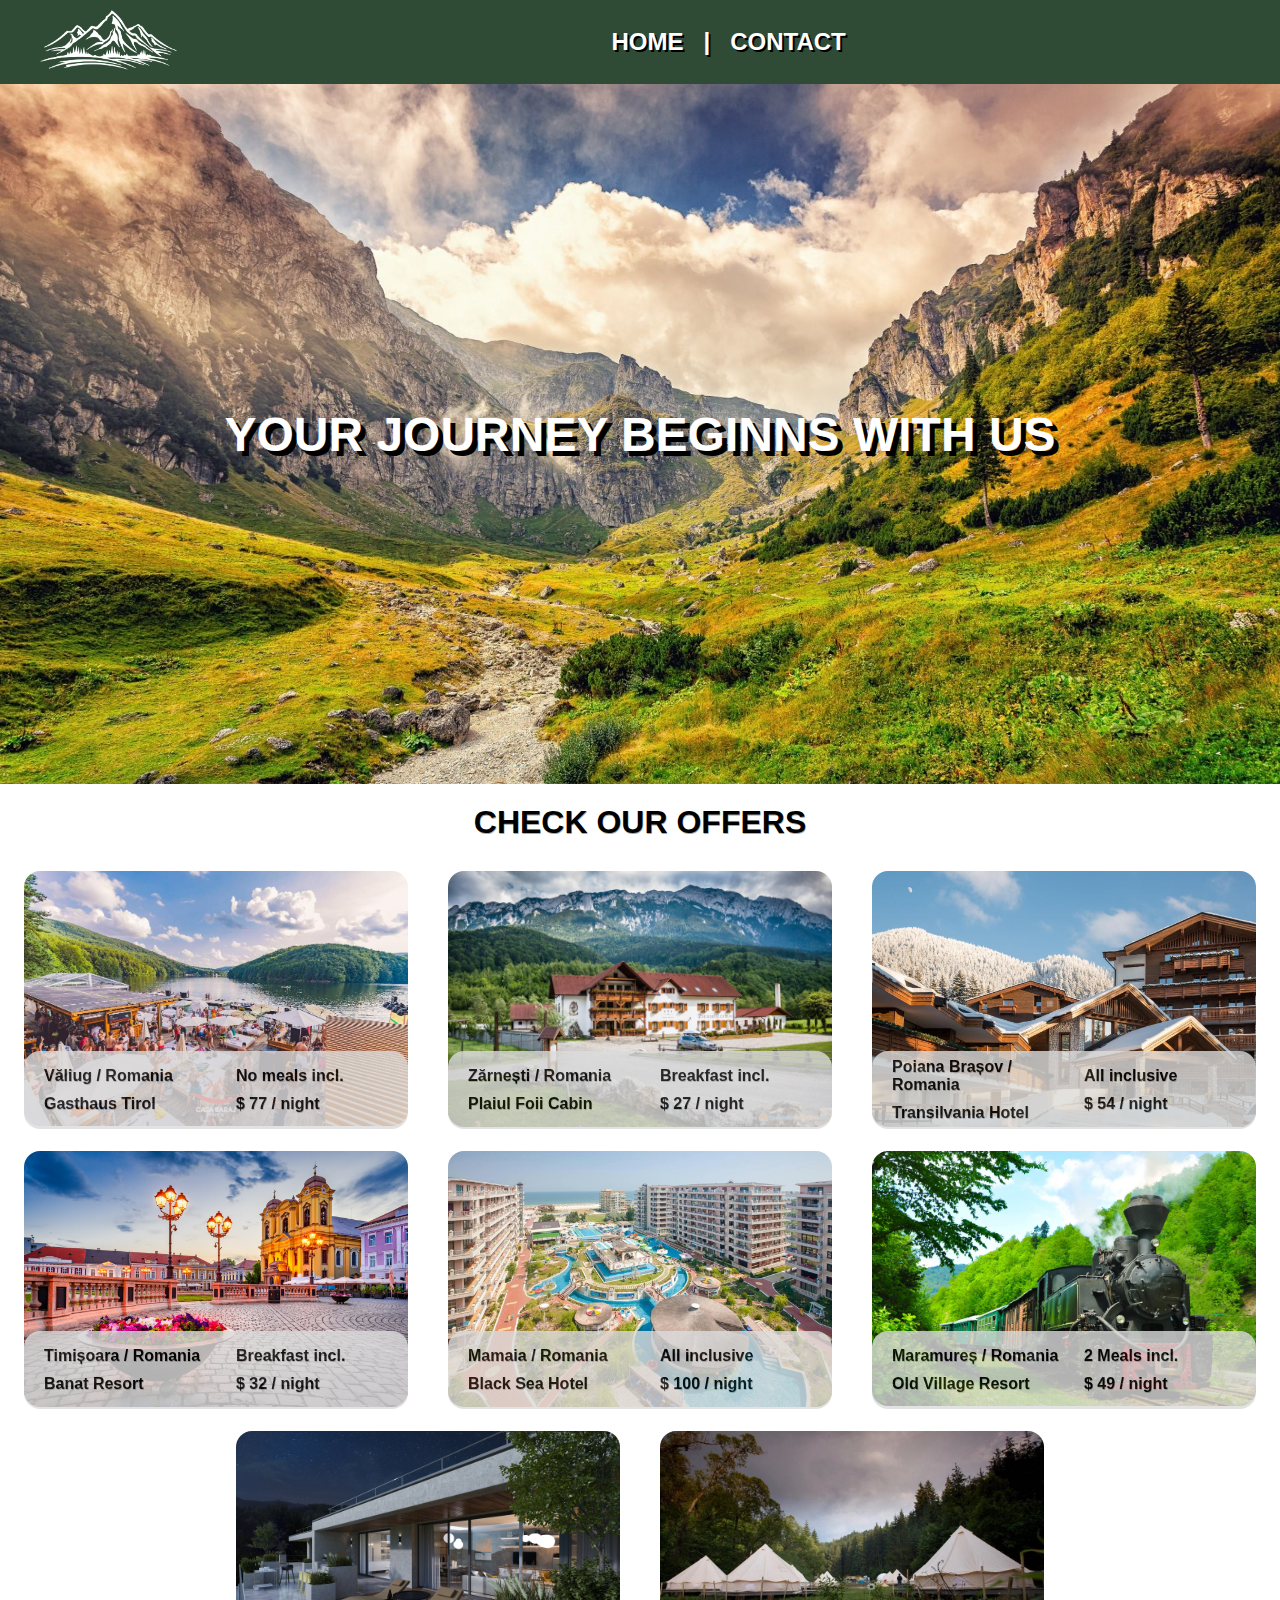
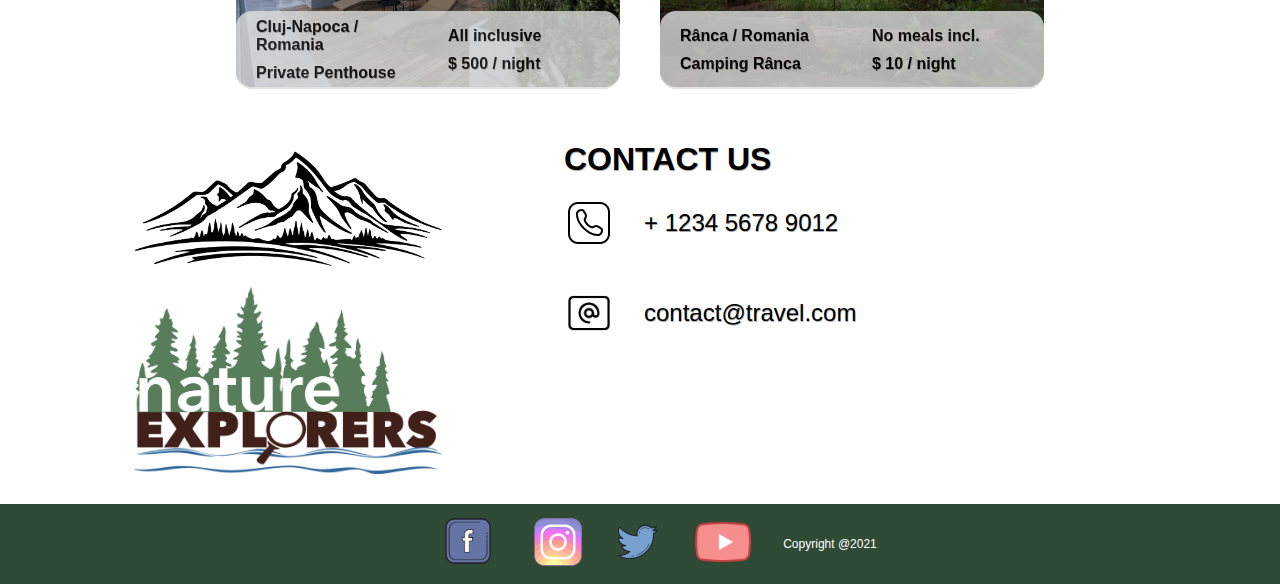
==== commit 34c0752d: "last upd" ====
--- a/index.html
+++ b/index.html
@@ -12,7 +12,7 @@
         <header class="main-header">
             <nav class="main-nav">
                 <figure class="nav-logo">
-                    <a href="#"><img src="images/logo.png" alt="logo-image-small" class="logo"></a>
+                    <a href="#"><img src="images/logo.png" alt="logo-image-small" class="logo invert-color"></a>
                 </figure>
                 <ul>
                     <li><a href="index.html">Home</a></li>
--- a/style.css
+++ b/style.css
@@ -1,6 +1,6 @@
 /* Variables */
 :root {
-	--main-nav-color: #5f4c4c;
+	--main-nav-color: #2f4a35;
 	--main-shadow-color: darkgrey;
 	--main-text-color-over-pictures: white;
 	--main-shadow-color-over-pictures: black;
@@ -27,6 +27,10 @@
  img {
 	max-width: 100%;
 	height: auto;
+}
+
+.invert-color {
+	filter: invert(1);
 }
 
 /* Make the page to fullfill the entire height space */
